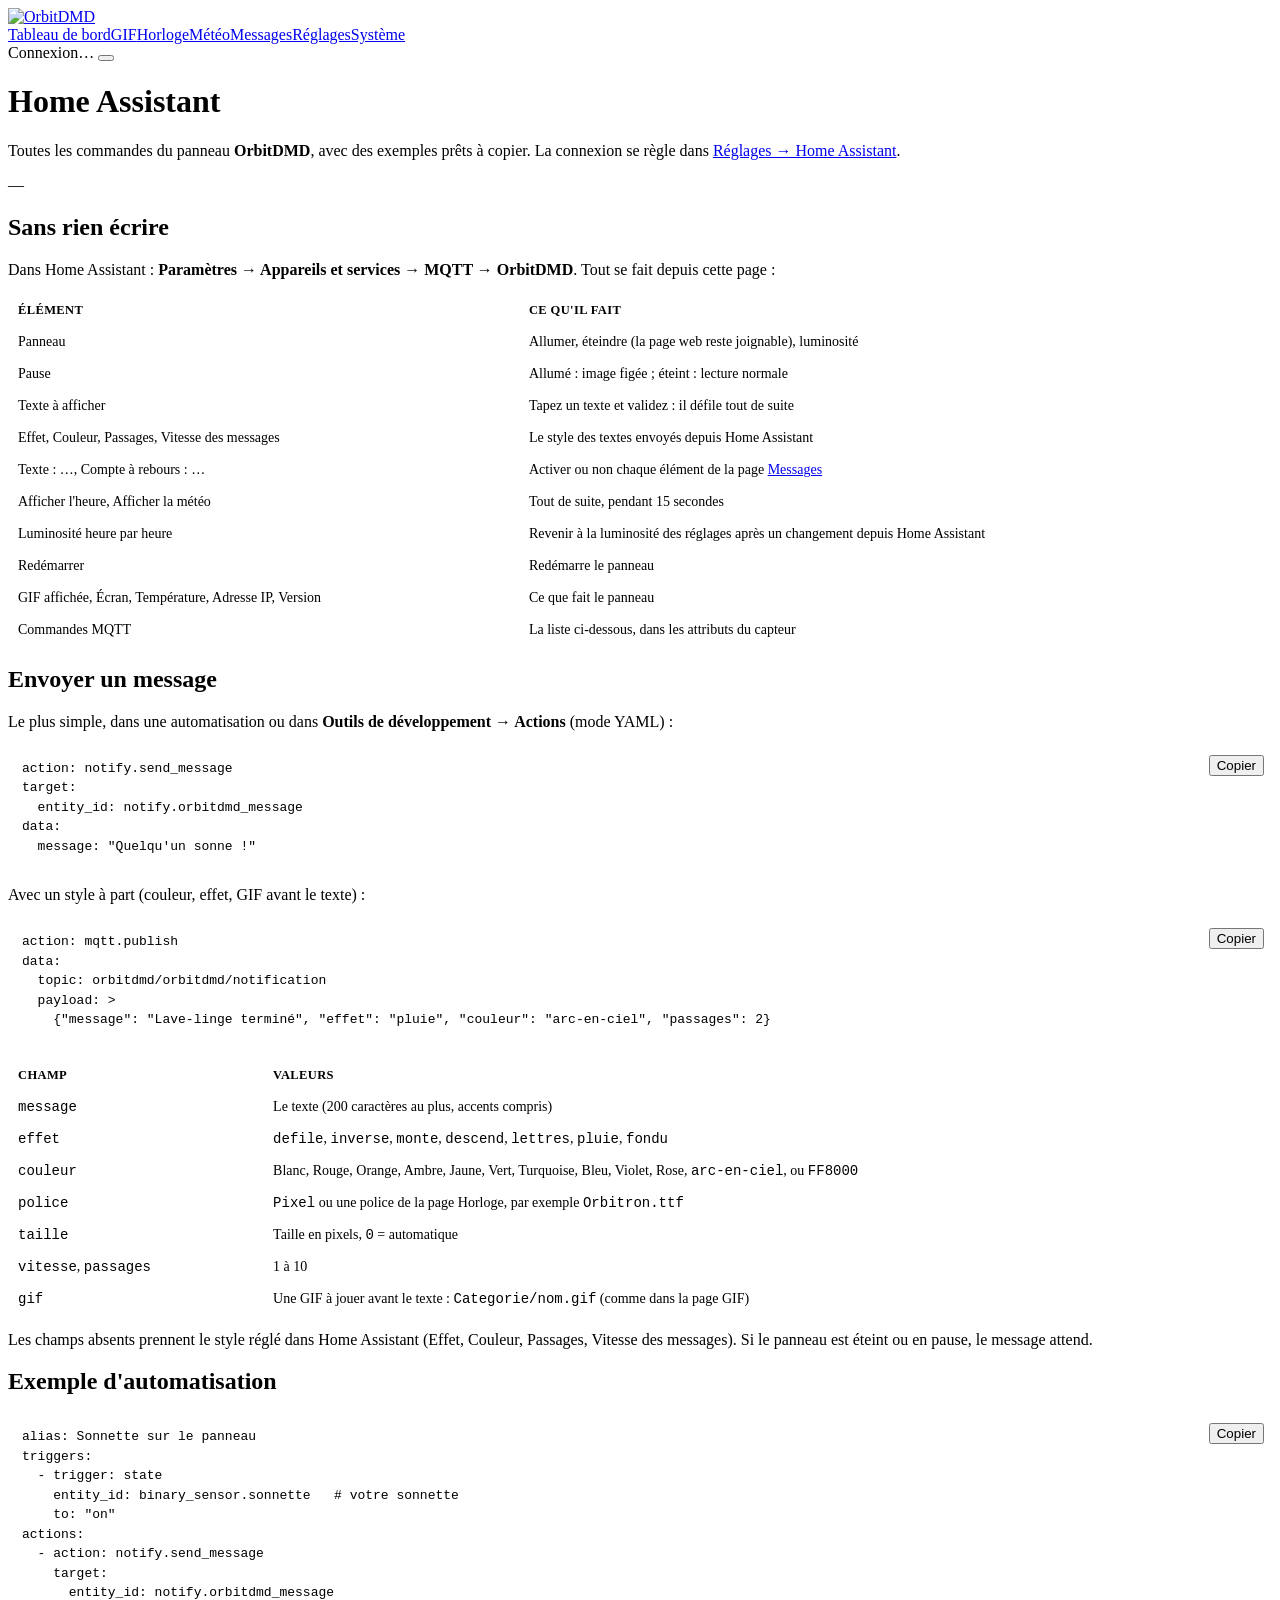
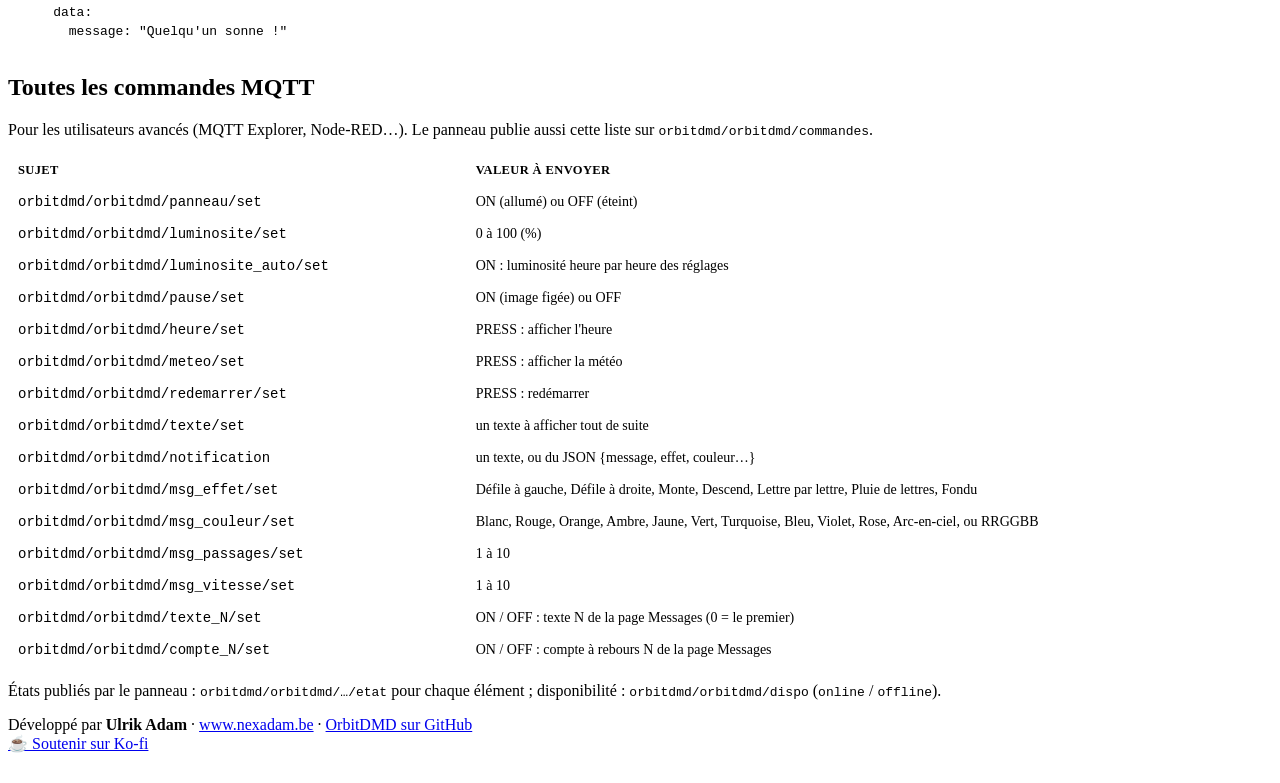
==== dmd/web/aide.html @ 3b0402a0 "OrbitDMD 1.4.0 : Home Assistant, programme, mise au format des GIF 1.3.0 : programme (panneau éteint" ====
<!DOCTYPE html>
<html lang="fr">
<head>
<meta charset="utf-8">
<meta name="viewport" content="width=device-width,initial-scale=1">
<title>OrbitDMD · Aide Home Assistant</title>
<link rel="icon" type="image/png" href="/favicon.png">
<link rel="stylesheet" href="/style.css">
<style>
.cmd { width: 100%; border-collapse: collapse; font-size: 14px; }
.cmd th, .cmd td { text-align: left; padding: 8px 10px; border-bottom: 1px solid var(--line); vertical-align: top; }
.cmd th { color: var(--muted); font-weight: 600; font-size: 12.5px; text-transform: uppercase; letter-spacing: .03em; }
.cmd code { white-space: nowrap; }
.code { position: relative; margin: 10px 0 18px; }
.code pre { background: var(--surface-2); border: 1px solid var(--line); border-radius: 10px; padding: 12px 14px; overflow-x: auto; font-size: 13px; line-height: 1.5; margin: 0; }
.code .btn { position: absolute; top: 8px; right: 8px; }
.table-wrap { overflow-x: auto; }
</style>
</head>
<body>
<header class="top"><div class="top-in">
	<a class="brand" href="/" aria-label="OrbitDMD"><picture>
		<source srcset="/logo-sombre.png" media="(prefers-color-scheme: dark)">
		<img src="/logo.png" alt="OrbitDMD" width="187" height="38">
	</picture></a>
	<nav class="tabs"><a href="/">Tableau de bord</a><a href="/gif">GIF</a><a href="/horloge">Horloge</a><a href="/meteo">Météo</a><a href="/messages">Messages</a><a href="/reglages">Réglages</a><a href="/systeme">Système</a></nav>
	<div class="status">
		<span class="conn"><i class="dot" id="conn-dot"></i><span id="conn-label">Connexion…</span></span>
		<button class="btn sm" id="lock"></button>
	</div>
</div></header>

<main>
	<div class="head">
		<div>
			<h1>Home Assistant</h1>
			<p class="sub">Toutes les commandes du panneau <b data-name>OrbitDMD</b>, avec des exemples prêts à copier. La connexion se règle dans <a href="/reglages">Réglages → Home Assistant</a>.</p>
		</div>
		<span class="chip" id="ha-chip">—</span>
	</div>

	<div class="stack">
		<section class="card">
			<h2>Sans rien écrire</h2>
			<p>Dans Home Assistant : <b>Paramètres → Appareils et services → MQTT → <span data-name>OrbitDMD</span></b>. Tout se fait depuis cette page :</p>
			<div class="table-wrap"><table class="cmd">
				<tr><th>Élément</th><th>Ce qu'il fait</th></tr>
				<tr><td>Panneau</td><td>Allumer, éteindre (la page web reste joignable), luminosité</td></tr>
				<tr><td>Pause</td><td>Allumé : image figée ; éteint : lecture normale</td></tr>
				<tr><td>Texte à afficher</td><td>Tapez un texte et validez : il défile tout de suite</td></tr>
				<tr><td>Effet, Couleur, Passages, Vitesse des messages</td><td>Le style des textes envoyés depuis Home Assistant</td></tr>
				<tr><td>Texte : …, Compte à rebours : …</td><td>Activer ou non chaque élément de la page <a href="/messages">Messages</a></td></tr>
				<tr><td>Afficher l'heure, Afficher la météo</td><td>Tout de suite, pendant 15 secondes</td></tr>
				<tr><td>Luminosité heure par heure</td><td>Revenir à la luminosité des réglages après un changement depuis Home Assistant</td></tr>
				<tr><td>Redémarrer</td><td>Redémarre le panneau</td></tr>
				<tr><td>GIF affichée, Écran, Température, Adresse IP, Version</td><td>Ce que fait le panneau</td></tr>
				<tr><td>Commandes MQTT</td><td>La liste ci-dessous, dans les attributs du capteur</td></tr>
			</table></div>
		</section>

		<section class="card">
			<h2>Envoyer un message</h2>
			<p>Le plus simple, dans une automatisation ou dans <b>Outils de développement → Actions</b> (mode YAML) :</p>
			<div class="code"><pre id="ex1"></pre><button class="btn sm" data-copy="ex1">Copier</button></div>
			<p>Avec un style à part (couleur, effet, GIF avant le texte) :</p>
			<div class="code"><pre id="ex2"></pre><button class="btn sm" data-copy="ex2">Copier</button></div>
			<div class="table-wrap"><table class="cmd">
				<tr><th>Champ</th><th>Valeurs</th></tr>
				<tr><td><code>message</code></td><td>Le texte (200 caractères au plus, accents compris)</td></tr>
				<tr><td><code>effet</code></td><td><code>defile</code>, <code>inverse</code>, <code>monte</code>, <code>descend</code>, <code>lettres</code>, <code>pluie</code>, <code>fondu</code></td></tr>
				<tr><td><code>couleur</code></td><td>Blanc, Rouge, Orange, Ambre, Jaune, Vert, Turquoise, Bleu, Violet, Rose, <code>arc-en-ciel</code>, ou <code>FF8000</code></td></tr>
				<tr><td><code>police</code></td><td><code>Pixel</code> ou une police de la page Horloge, par exemple <code>Orbitron.ttf</code></td></tr>
				<tr><td><code>taille</code></td><td>Taille en pixels, <code>0</code> = automatique</td></tr>
				<tr><td><code>vitesse</code>, <code>passages</code></td><td>1 à 10</td></tr>
				<tr><td><code>gif</code></td><td>Une GIF à jouer avant le texte : <code>Categorie/nom.gif</code> (comme dans la page GIF)</td></tr>
			</table></div>
			<p class="small muted">Les champs absents prennent le style réglé dans Home Assistant (Effet, Couleur, Passages, Vitesse des messages). Si le panneau est éteint ou en pause, le message attend.</p>
		</section>

		<section class="card">
			<h2>Exemple d'automatisation</h2>
			<div class="code"><pre id="ex3"></pre><button class="btn sm" data-copy="ex3">Copier</button></div>
		</section>

		<section class="card">
			<h2>Toutes les commandes MQTT</h2>
			<p class="small muted">Pour les utilisateurs avancés (MQTT Explorer, Node-RED…). Le panneau publie aussi cette liste sur <code data-topic="commandes"></code>.</p>
			<div class="table-wrap"><table class="cmd" id="topics">
				<tr><th>Sujet</th><th>Valeur à envoyer</th></tr>
			</table></div>
			<p class="small muted">États publiés par le panneau : <code data-topic="…/etat"></code> pour chaque élément ;
				disponibilité : <code data-topic="dispo"></code> (<code>online</code> / <code>offline</code>).</p>
		</section>
	</div>
</main>

<footer class="credit">Développé par <b>Ulrik Adam</b> · <a href="https://www.nexadam.be" target="_blank" rel="noopener">www.nexadam.be</a> · <a href="https://github.com/ulrikadam/OrbitDMD" target="_blank" rel="noopener">OrbitDMD sur GitHub</a><br><a class="kofi" href="https://ko-fi.com/H1U12A50RN" target="_blank" rel="noopener">☕ Soutenir sur Ko-fi</a></footer>

<script src="/app.js"></script>
<script>
"use strict";
/* meme regle que le panneau : nom sur le reseau en minuscules, lettres, chiffres, _ et - */
const nodeOf = n => (String(n || "").toLowerCase().replace(/[^a-z0-9_-]/g, "")) || "orbitdmd";
/* identifiant d'entite donne par Home Assistant : nom de l'appareil + nom de l'element */
const slug = s => s.normalize("NFD").replace(/[̀-ͯ]/g, "").toLowerCase().replace(/[^a-z0-9]+/g, "_").replace(/^_|_$/g, "");
const COMMANDS = [
	["panneau/set", "ON (allumé) ou OFF (éteint)"],
	["luminosite/set", "0 à 100 (%)"],
	["luminosite_auto/set", "ON : luminosité heure par heure des réglages"],
	["pause/set", "ON (image figée) ou OFF"],
	["heure/set", "PRESS : afficher l'heure"],
	["meteo/set", "PRESS : afficher la météo"],
	["redemarrer/set", "PRESS : redémarrer"],
	["texte/set", "un texte à afficher tout de suite"],
	["notification", "un texte, ou du JSON {message, effet, couleur…}"],
	["msg_effet/set", "Défile à gauche, Défile à droite, Monte, Descend, Lettre par lettre, Pluie de lettres, Fondu"],
	["msg_couleur/set", "Blanc, Rouge, Orange, Ambre, Jaune, Vert, Turquoise, Bleu, Violet, Rose, Arc-en-ciel, ou RRGGBB"],
	["msg_passages/set", "1 à 10"],
	["msg_vitesse/set", "1 à 10"],
	["texte_N/set", "ON / OFF : texte N de la page Messages (0 = le premier)"],
	["compte_N/set", "ON / OFF : compte à rebours N de la page Messages"]
];

function fill (name) {
	const node = nodeOf(name), base = "orbitdmd/" + node, notify = "notify." + slug(name + " Message");
	for (const e of document.querySelectorAll("[data-name]")) e.textContent = name;
	for (const e of document.querySelectorAll("[data-topic]")) e.textContent = base + "/" + e.dataset.topic;
	const t = document.getElementById("topics");
	while (t.rows.length > 1) t.deleteRow(1);
	for (const [topic, value] of COMMANDS) {
		const r = t.insertRow();
		r.insertCell().innerHTML = "<code></code>";
		r.cells[0].firstChild.textContent = base + "/" + topic;
		r.insertCell().textContent = value;
	}
	document.getElementById("ex1").textContent =
		"action: notify.send_message\ntarget:\n  entity_id: " + notify + "\ndata:\n  message: \"Quelqu'un sonne !\"";
	document.getElementById("ex2").textContent =
		"action: mqtt.publish\ndata:\n  topic: " + base + "/notification\n  payload: >\n" +
		"    {\"message\": \"Lave-linge terminé\", \"effet\": \"pluie\", \"couleur\": \"arc-en-ciel\", \"passages\": 2}";
	document.getElementById("ex3").textContent =
		"alias: Sonnette sur le panneau\ntriggers:\n  - trigger: state\n    entity_id: binary_sensor.sonnette   # votre sonnette\n" +
		"    to: \"on\"\nactions:\n  - action: notify.send_message\n    target:\n      entity_id: " + notify +
		"\n    data:\n      message: \"Quelqu'un sonne !\"";
}

for (const b of document.querySelectorAll("[data-copy]")) b.onclick = async () => {
	const text = document.getElementById(b.dataset.copy).textContent;
	try { await navigator.clipboard.writeText(text); }
	catch (e) {	/* page en http : pas toujours de presse-papiers, on selectionne le texte */
		const r = document.createRange(); r.selectNodeContents(document.getElementById(b.dataset.copy));
		const s = getSelection(); s.removeAllRanges(); s.addRange(r); document.execCommand("copy");
	}
	OD.toast("Copié");
};

document.addEventListener("etat", e => {
	const s = e.detail;
	if (!s) return;
	const chip = document.getElementById("ha-chip");
	chip.textContent = s.ha === "connecte" ? "Connecté à Home Assistant" : s.ha ? "Home Assistant : " + s.ha : "Home Assistant non activé";
	chip.className = "chip " + (s.ha === "connecte" ? "teal" : "warn");
});
fill("OrbitDMD");
OD.getJSON("/api/reglages", 15000).then(s => fill(s.Network_name || "OrbitDMD")).catch(() => {});
</script>
</body>
</html>
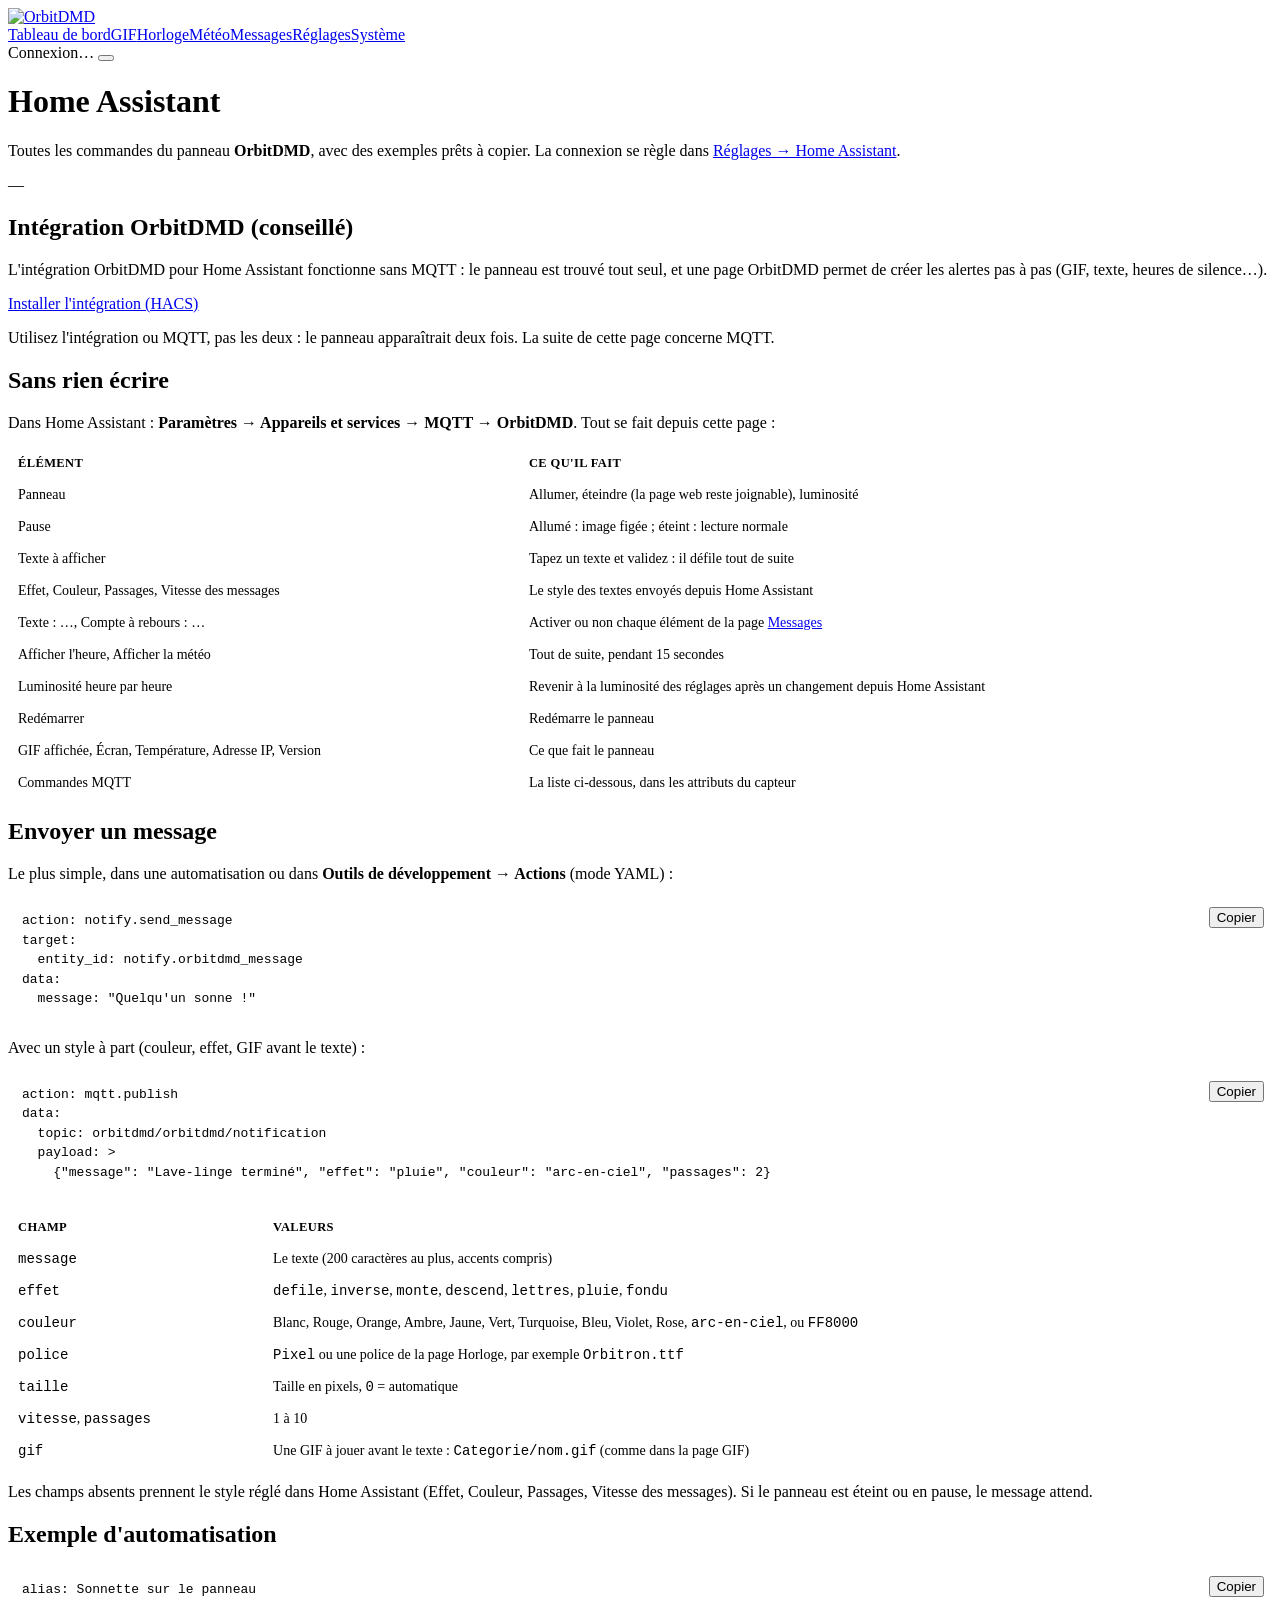
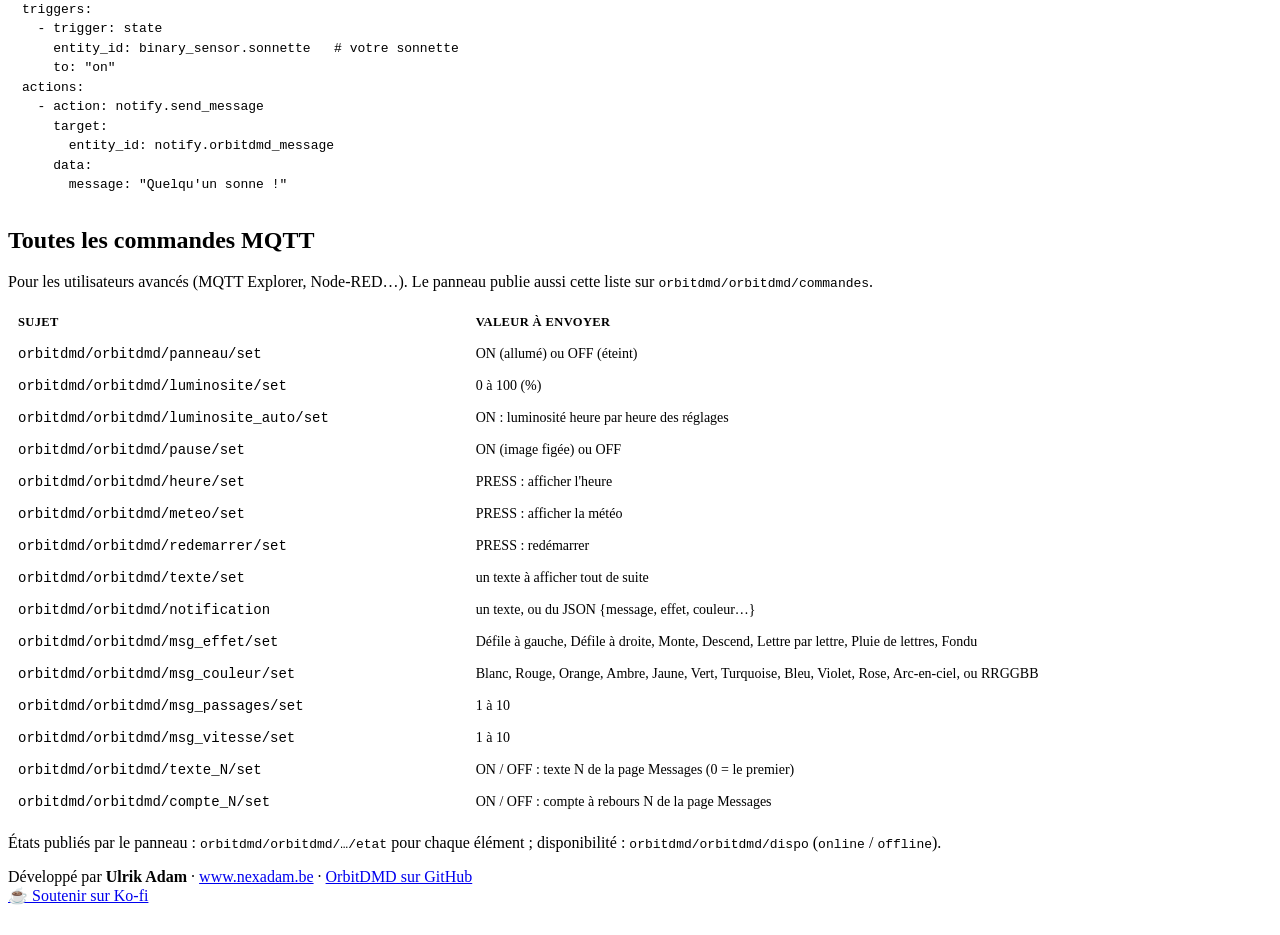
==== commit 90e8c4c9: "OrbitDMD 1.6.0 : intégration Home Assistant, alertes prioritaires, détection réseau - Notifications " ====
--- a/dmd/web/aide.html
+++ b/dmd/web/aide.html
@@ -40,6 +40,13 @@
 	</div>
 
 	<div class="stack">
+		<section class="card">
+			<h2>Intégration OrbitDMD (conseillé)</h2>
+			<p>L'intégration OrbitDMD pour Home Assistant fonctionne sans MQTT : le panneau est trouvé tout seul, et une page OrbitDMD permet de créer les alertes pas à pas (GIF, texte, heures de silence…).</p>
+			<p><a class="btn" href="https://github.com/ulrikadam/OrbitDMD-HomeAssistant" target="_blank" rel="noopener">Installer l'intégration (HACS)</a></p>
+			<p class="small muted">Utilisez l'intégration ou MQTT, pas les deux : le panneau apparaîtrait deux fois. La suite de cette page concerne MQTT.</p>
+		</section>
+
 		<section class="card">
 			<h2>Sans rien écrire</h2>
 			<p>Dans Home Assistant : <b>Paramètres → Appareils et services → MQTT → <span data-name>OrbitDMD</span></b>. Tout se fait depuis cette page :</p>
@@ -158,7 +165,7 @@
 	const s = e.detail;
 	if (!s) return;
 	const chip = document.getElementById("ha-chip");
-	chip.textContent = s.ha === "connecte" ? "Connecté à Home Assistant" : s.ha ? "Home Assistant : " + s.ha : "Home Assistant non activé";
+	chip.textContent = s.ha === "connecte" ? "Connecté à Home Assistant" : s.ha ? T("Home Assistant : {}", T(s.ha.charAt(0).toUpperCase() + s.ha.slice(1))) : "Home Assistant non activé";
 	chip.className = "chip " + (s.ha === "connecte" ? "teal" : "warn");
 });
 fill("OrbitDMD");
